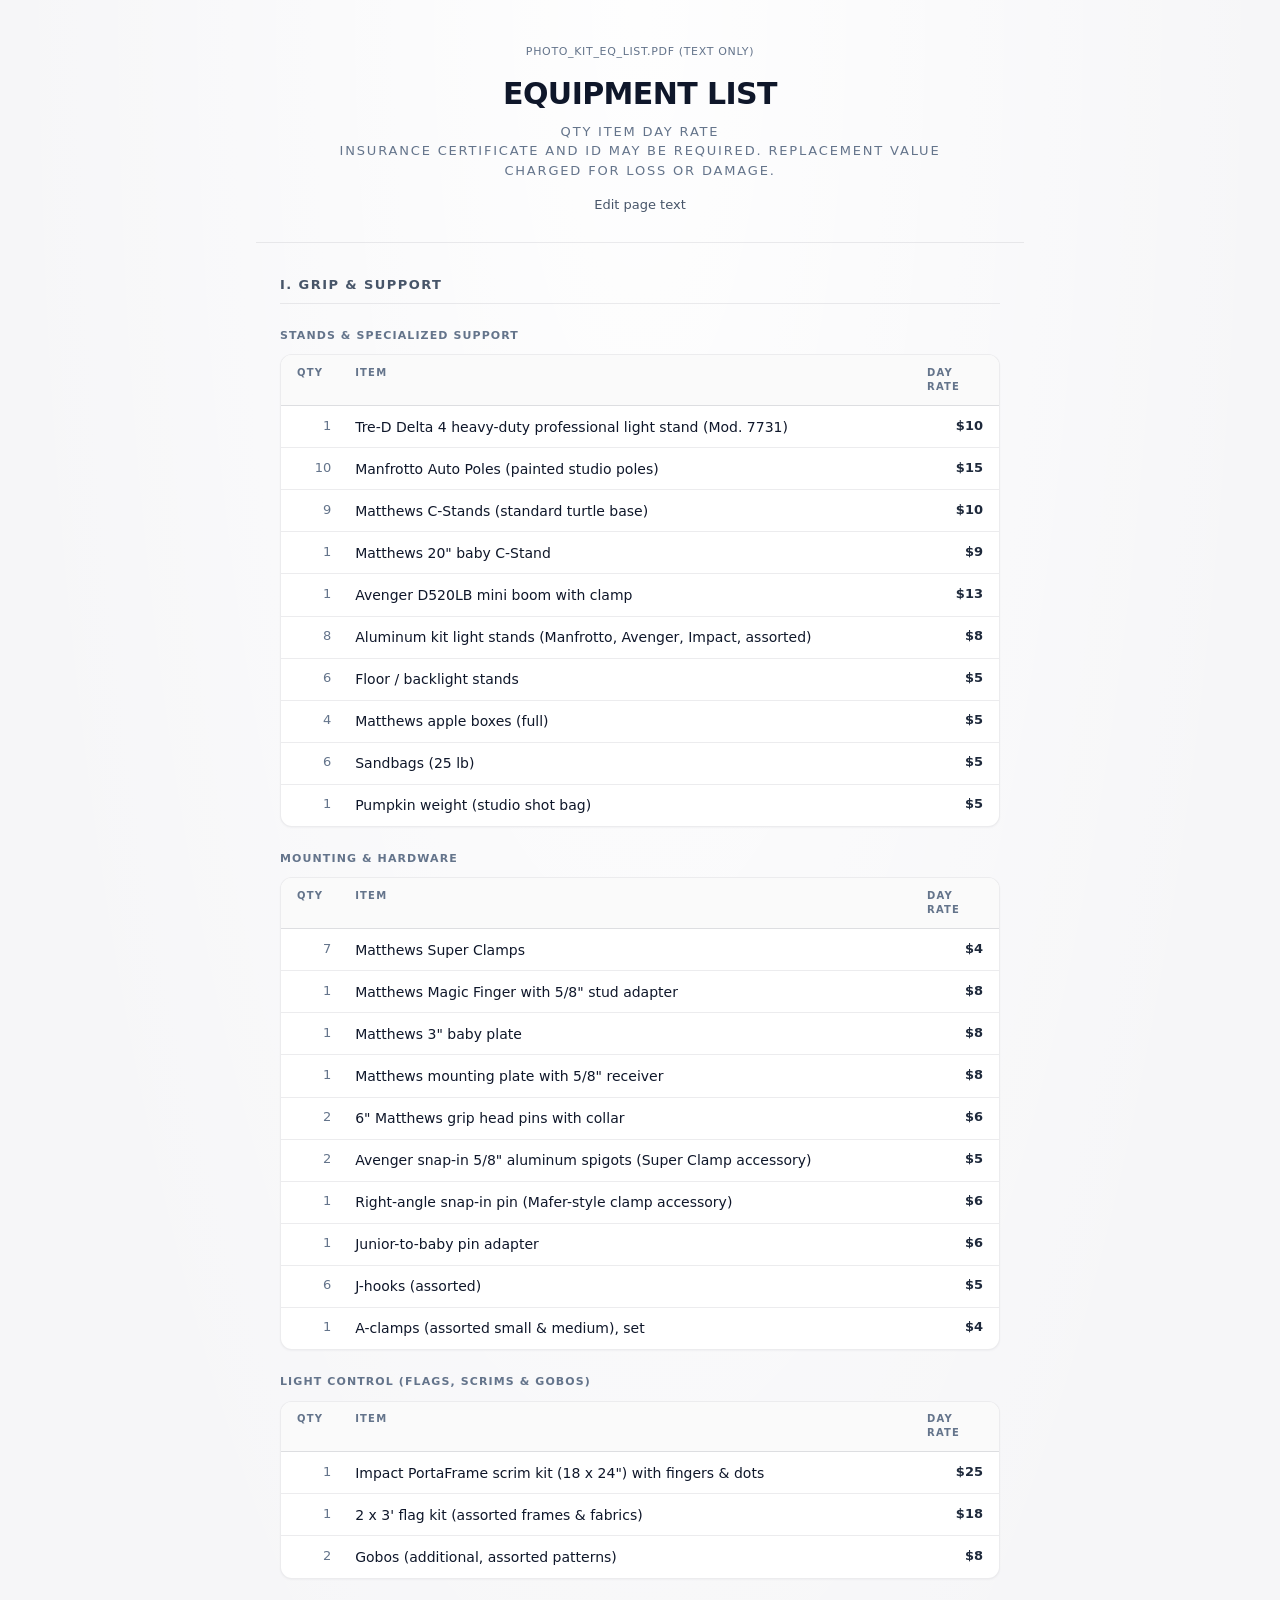
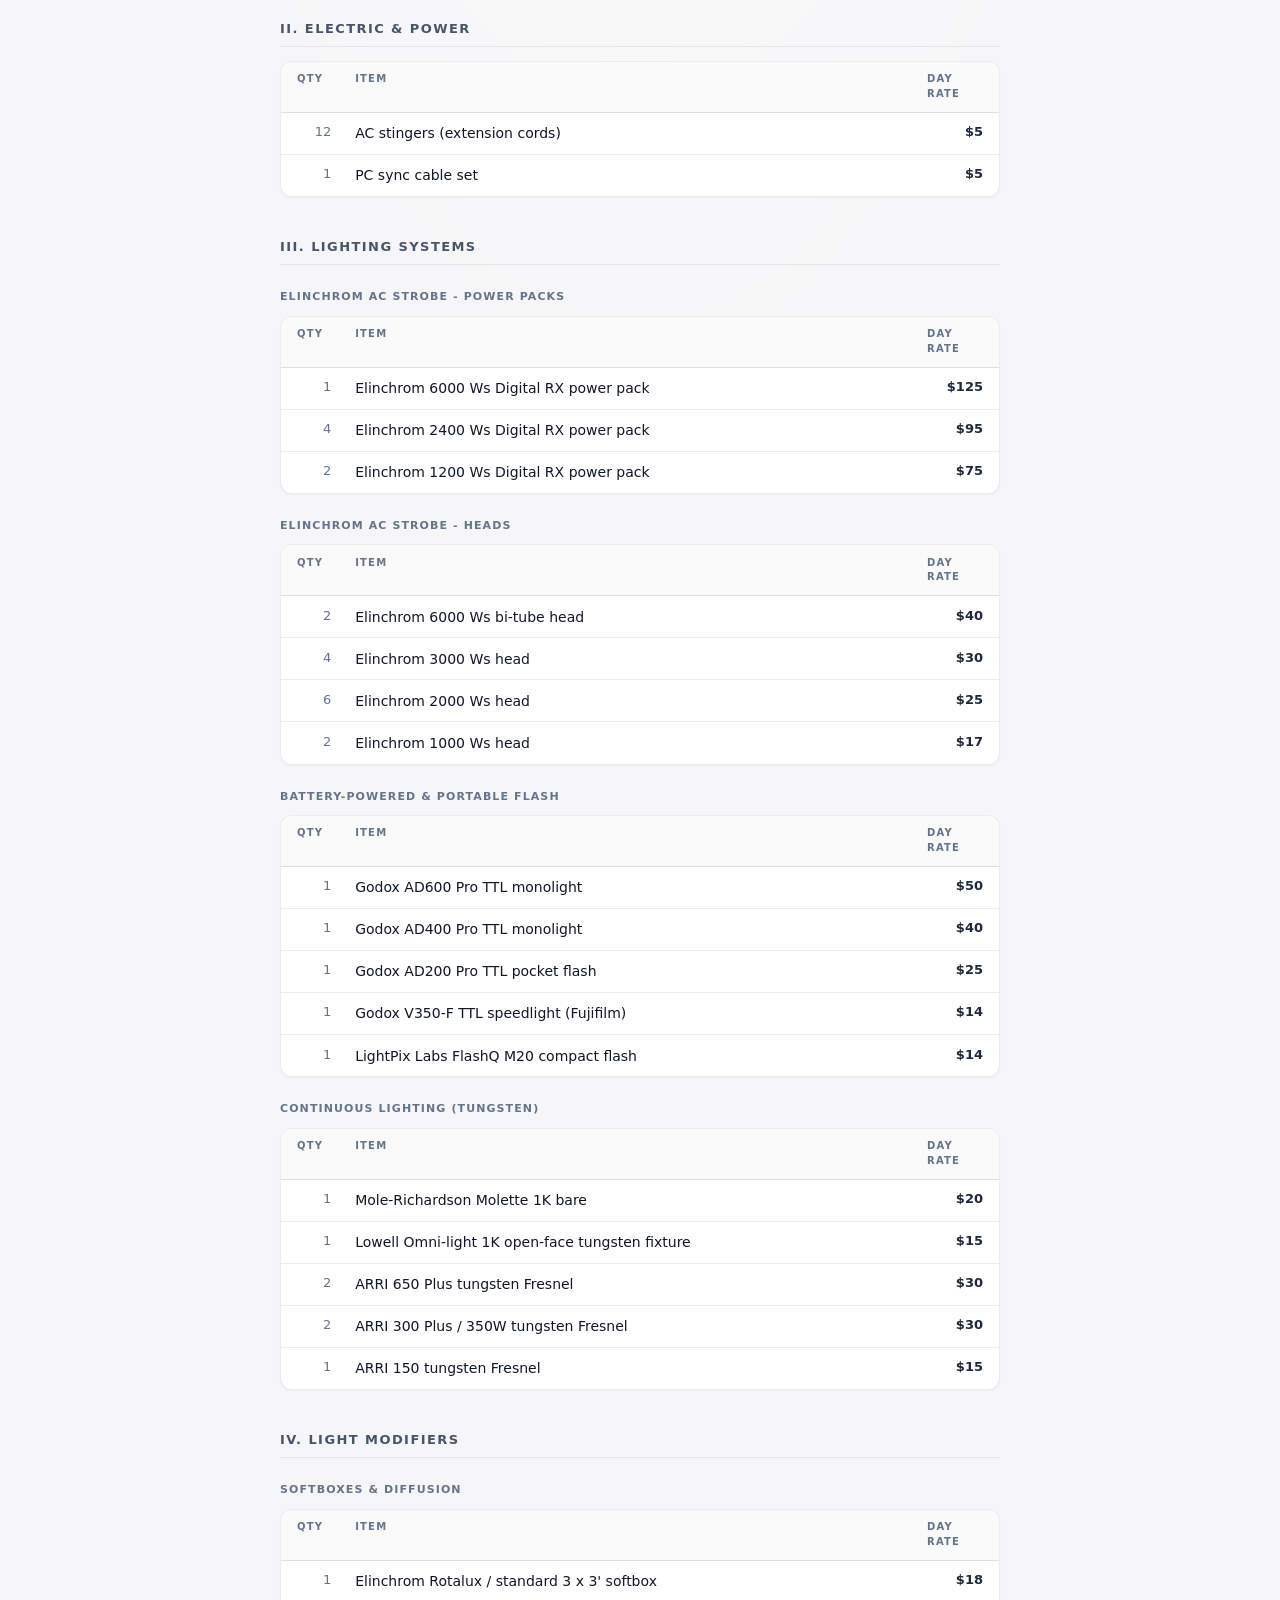
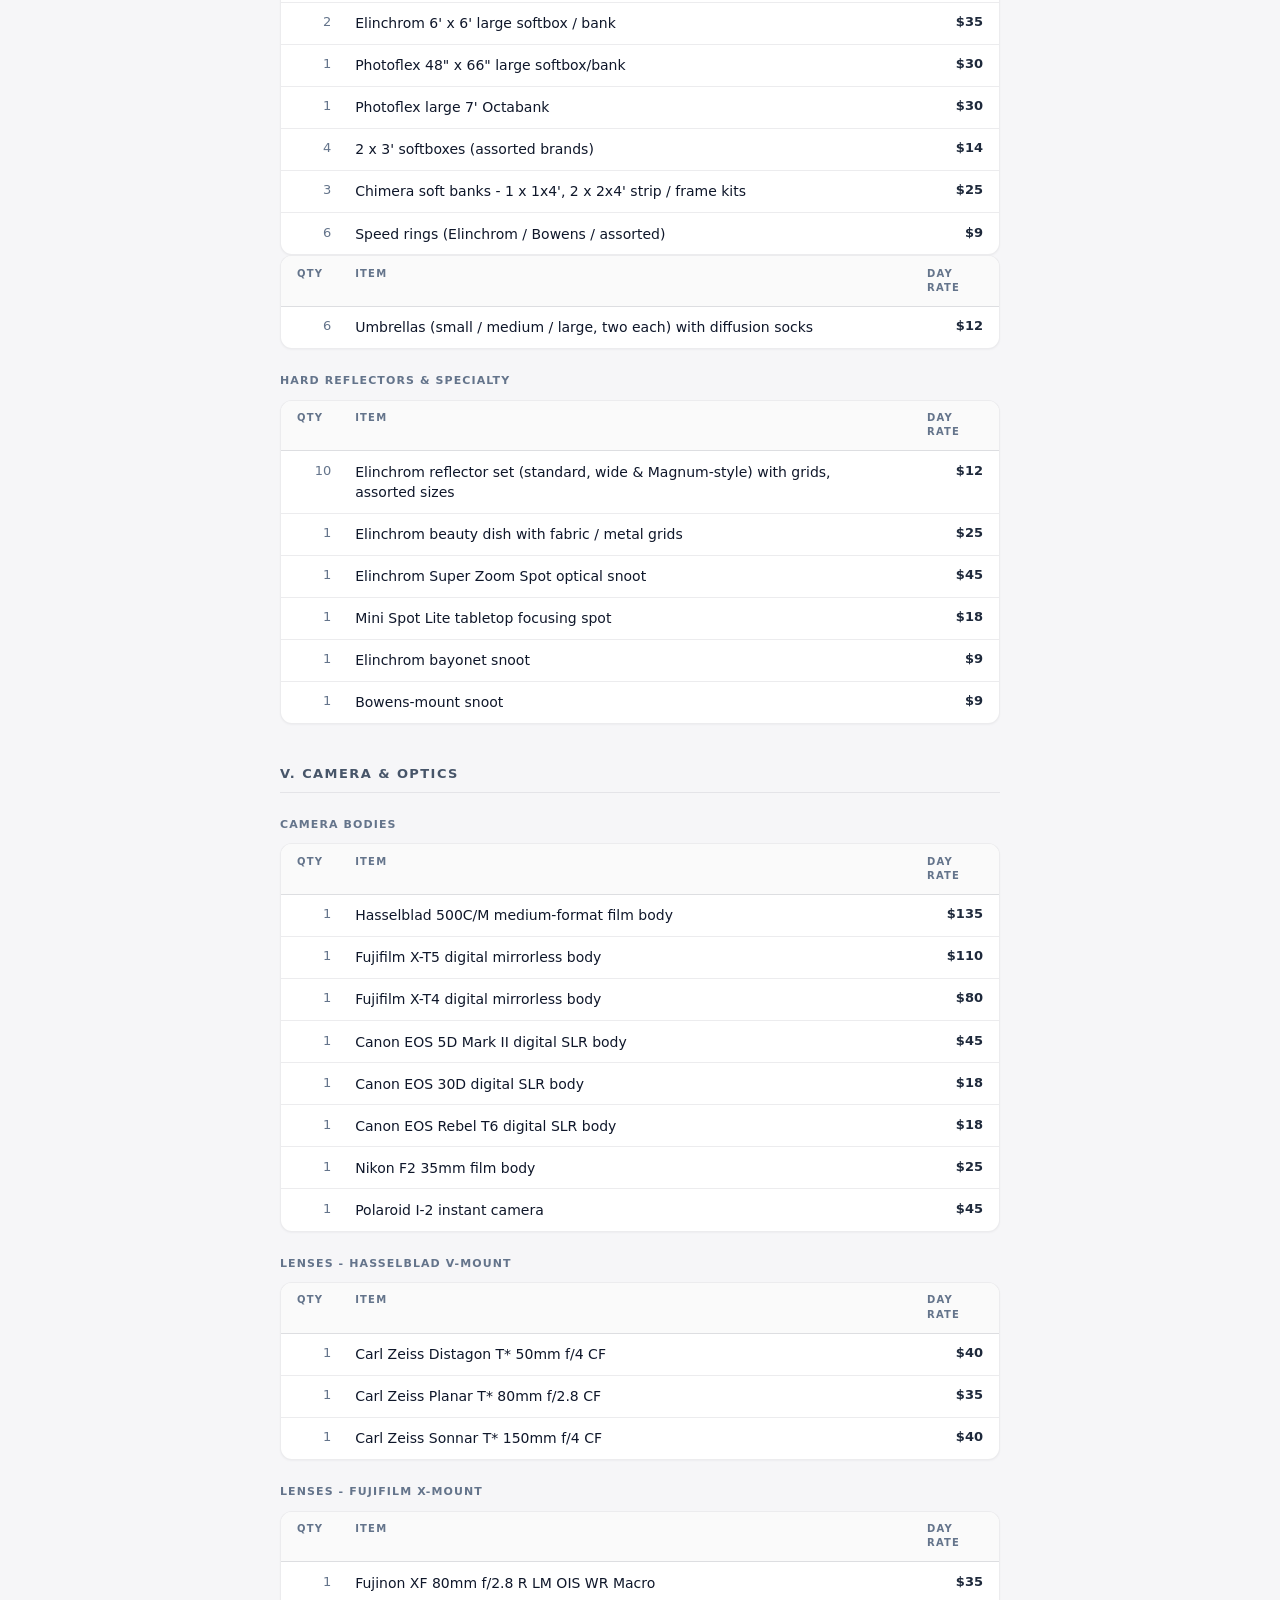
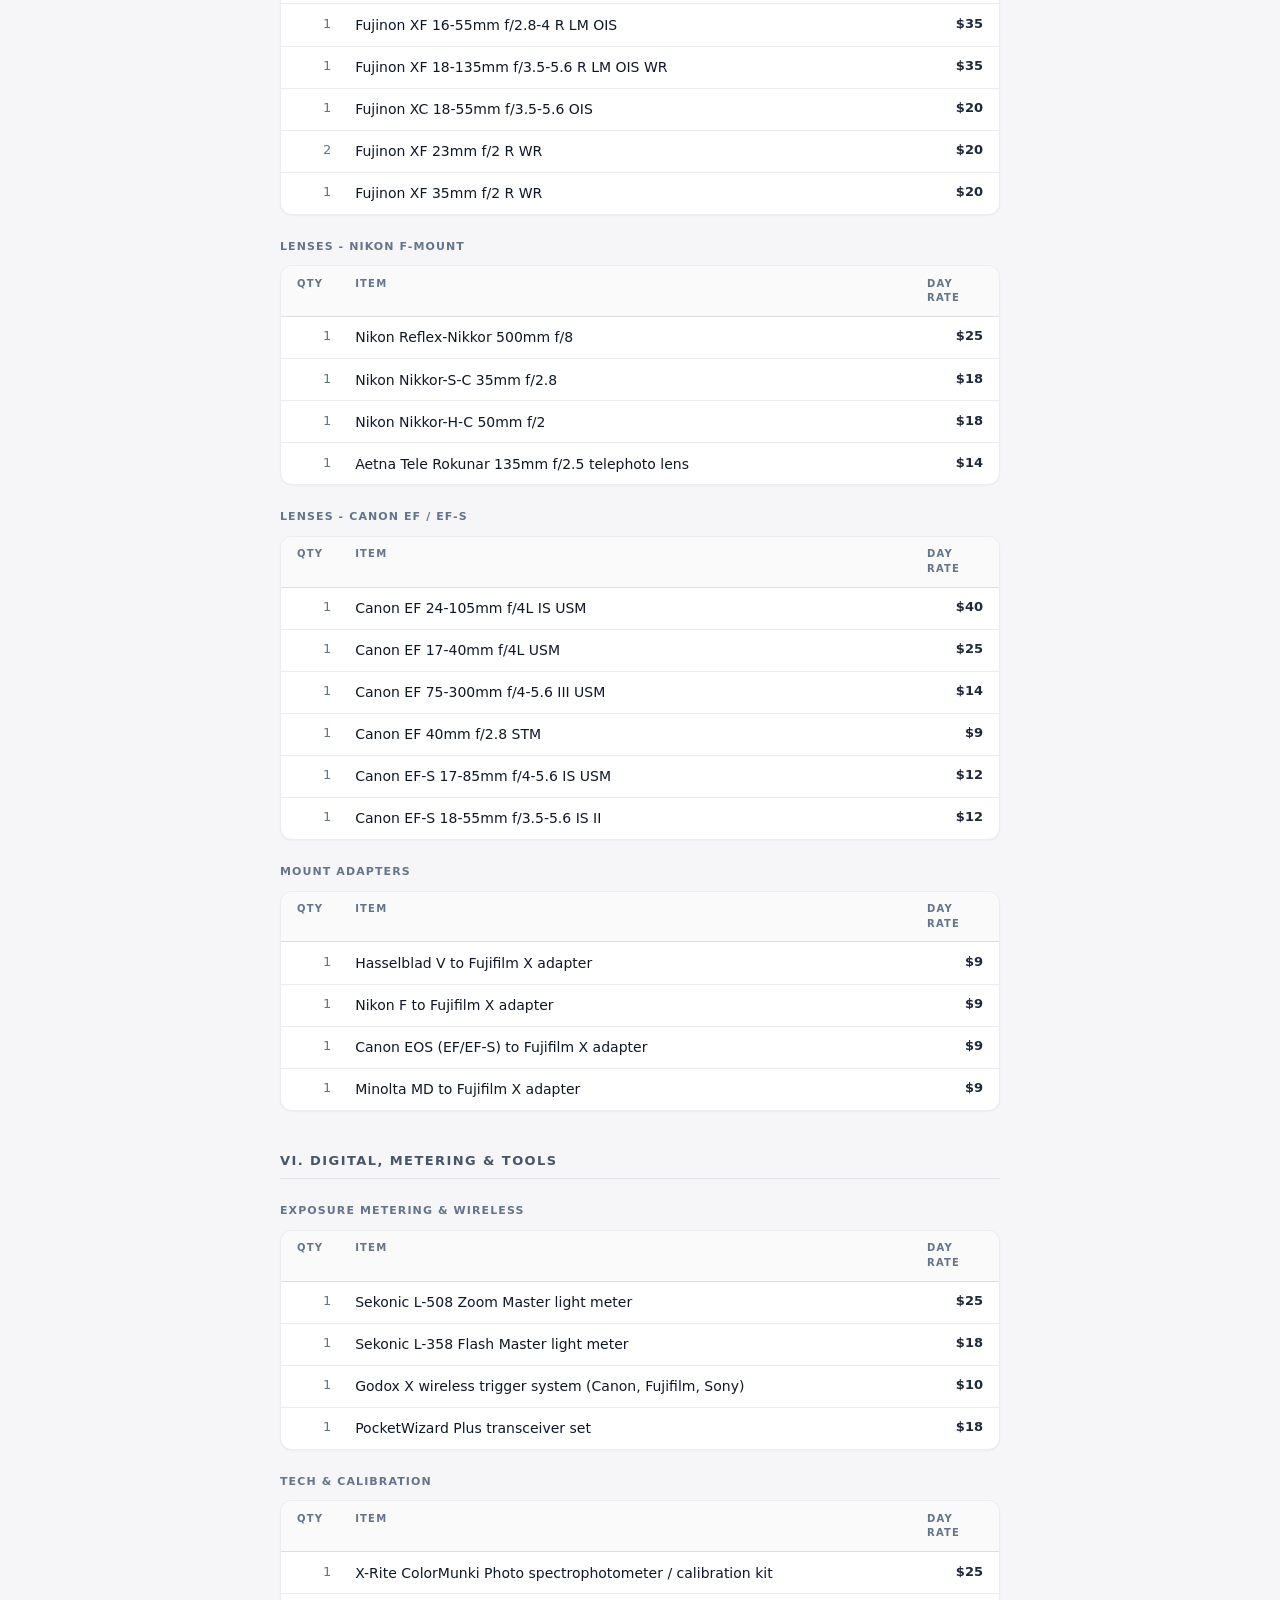
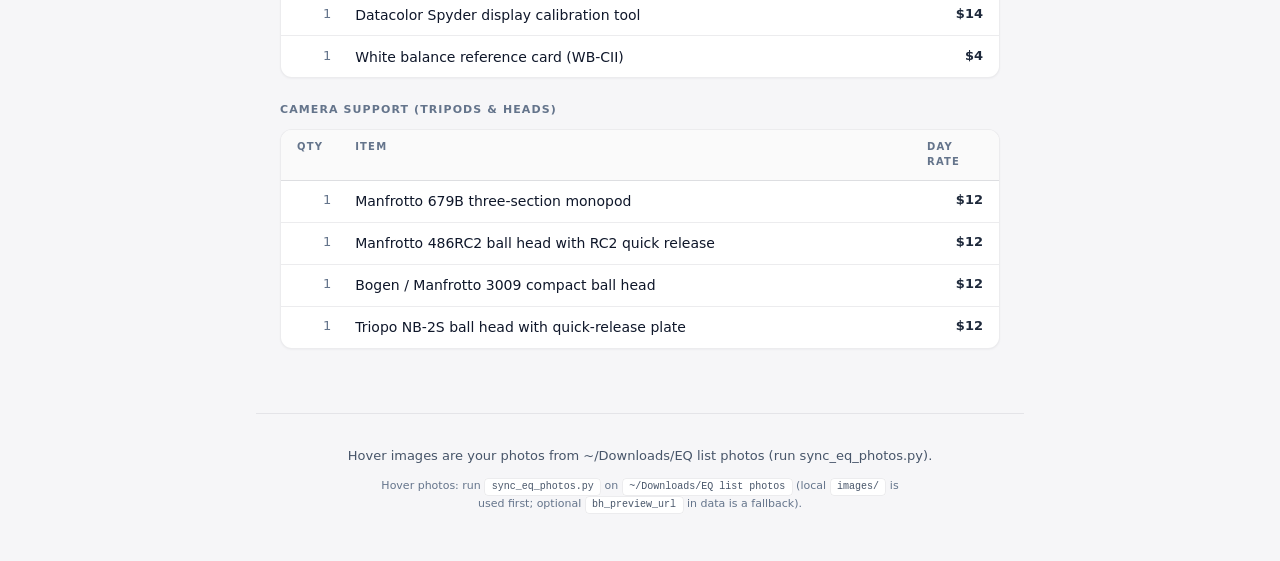
==== index.html @ 4150b17f "Add GitHub Pages workflow for permanent public hosting Made-with: Cursor" ====
<!DOCTYPE html>
<html lang="en">
<head>
  <meta charset="utf-8" />
  <meta name="viewport" content="width=device-width, initial-scale=1" />
  <title>Equipment list</title>
  <link rel="stylesheet" href="styles.css" />
  <!--
    Local server (fetch needs http — open the folder in a terminal first):
      cd photo-kit-equipment-site && python3 -m http.server 9000
      open http://127.0.0.1:9000/
    Data: python3 build_from_pdf.py
    Hover photos: copy from ~/Downloads/EQ list photos → python3 sync_eq_photos.py
    Edit list in browser: admin.html (download data.json → replace on server/NAS)
  -->
</head>
<body>
  <header class="site-header">
    <!-- id brandLine kept for compatibility (older app.js / cached bundles) -->
    <p class="meta-source" id="brandLine" hidden></p>
    <h1 id="pageTitle"></h1>
    <p class="caption" id="rateCaption"></p>
    <p class="header-notice caption" id="noticeLine" hidden></p>
    <p class="edit-page-link"><a href="admin.html">Edit page text</a></p>
  </header>

  <main id="app" class="equipment-main"></main>

  <footer class="site-footer">
    <p id="attribution" class="caption"></p>
    <p class="fine-print">Hover photos: run <code>sync_eq_photos.py</code> on <code>~/Downloads/EQ list photos</code> (local <code>images/</code> is used first; optional <code>bh_preview_url</code> in data is a fallback).</p>
  </footer>

  <div id="bubble" class="image-bubble" role="tooltip" aria-hidden="true" hidden>
    <img id="bubbleImg" src="" alt="" loading="lazy" decoding="async" referrerpolicy="no-referrer" />
  </div>

  <script src="app.js"></script>
</body>
</html>
---- styles.css ----
:root {
  --bg: #f6f6f8;
  --bg-elevated: #fafafa;
  --surface: #ffffff;
  --surface-hover: #f4f4f6;
  --border: rgba(15, 23, 42, 0.08);
  --border-strong: rgba(15, 23, 42, 0.12);
  --text: #0f172a;
  --text-secondary: #475569;
  --text-tertiary: #64748b;
  --accent: #1e293b;
  --radius: 8px;
  --radius-lg: 12px;
  --font: "SF Pro Text", system-ui, -apple-system, BlinkMacSystemFont, "Segoe UI",
    Roboto, "Helvetica Neue", Arial, sans-serif;
}

*,
*::before,
*::after {
  box-sizing: border-box;
}

html {
  -webkit-font-smoothing: antialiased;
  -moz-osx-font-smoothing: grayscale;
}

body {
  margin: 0;
  font-family: var(--font);
  font-size: 0.9375rem;
  background: var(--bg);
  background-image: radial-gradient(ellipse 100% 60% at 50% 0%, rgba(255, 255, 255, 0.9), transparent 50%);
  color: var(--text);
  line-height: 1.5;
  min-height: 100vh;
}

.site-header {
  max-width: 48rem;
  margin: 0 auto;
  padding: 2.75rem 1.5rem 1.75rem;
  text-align: center;
  border-bottom: 1px solid var(--border);
}

.meta-source {
  margin: 0 0 0.625rem;
  font-size: 0.6875rem;
  font-weight: 500;
  letter-spacing: 0.06em;
  text-transform: uppercase;
  color: var(--text-tertiary);
}

.header-notice {
  margin: 1rem auto 0;
  max-width: 38rem;
  font-size: 0.8125rem;
  line-height: 1.55;
  color: var(--text-secondary);
}

.edit-page-link {
  margin: 0.85rem 0 0;
  font-size: 0.8125rem;
}

.edit-page-link a {
  color: var(--text-secondary);
  text-decoration: none;
  font-weight: 500;
}

.edit-page-link a:hover {
  color: var(--accent);
  text-decoration: underline;
}

.site-header h1 {
  margin: 0 0 0.375rem;
  font-size: clamp(1.5rem, 4vw, 1.875rem);
  font-weight: 600;
  letter-spacing: -0.02em;
  color: var(--text);
}

.caption {
  margin: 0 auto;
  max-width: 38rem;
  font-size: 0.8125rem;
  font-weight: 500;
  letter-spacing: 0.14em;
  text-transform: uppercase;
  color: var(--text-tertiary);
}

.equipment-main {
  max-width: 48rem;
  margin: 0 auto;
  padding: 2rem 1.5rem 4rem;
}

.section-title {
  margin: 2.5rem 0 0.875rem;
  padding-bottom: 0.5rem;
  font-size: 0.8125rem;
  font-weight: 600;
  letter-spacing: 0.11em;
  text-transform: uppercase;
  color: var(--text-secondary);
  border-bottom: 1px solid var(--border);
}

.section-title:first-child {
  margin-top: 0;
}

.sub-title {
  margin: 1.5rem 0 0.625rem;
  font-size: 0.6875rem;
  font-weight: 600;
  letter-spacing: 0.1em;
  text-transform: uppercase;
  color: var(--text-tertiary);
}

.equipment-table {
  width: 100%;
  border-collapse: separate;
  border-spacing: 0;
  font-size: 0.875rem;
  line-height: 1.45;
  background: var(--surface);
  border-radius: var(--radius-lg);
  border: 1px solid var(--border);
  overflow: hidden;
  box-shadow: 0 1px 2px rgba(15, 23, 42, 0.04);
}

.equipment-table th,
.equipment-table td {
  padding: 0.65rem 1rem;
  text-align: left;
  vertical-align: top;
  border-bottom: 1px solid var(--border);
}

.equipment-table thead th {
  font-size: 0.625rem;
  font-weight: 600;
  letter-spacing: 0.12em;
  text-transform: uppercase;
  color: var(--text-tertiary);
  background: var(--bg-elevated);
  border-bottom-color: var(--border-strong);
}

.equipment-table tbody tr:last-child td {
  border-bottom: none;
}

.equipment-table td.num {
  width: 3rem;
  padding-right: 0.5rem;
  text-align: right;
  font-size: 0.8125rem;
  font-weight: 500;
  color: var(--text-tertiary);
  font-variant-numeric: tabular-nums;
}

.equipment-table td.item-cell {
  color: var(--text);
  font-weight: 400;
}

.equipment-table td.price {
  width: 5.5rem;
  padding-left: 0.5rem;
  text-align: right;
  font-size: 0.8125rem;
  font-weight: 600;
  font-variant-numeric: tabular-nums;
  color: var(--accent);
  white-space: nowrap;
}

.equipment-table tbody tr {
  cursor: default;
  transition: background-color 0.15s ease;
}

.equipment-table tbody tr[data-preview]:hover {
  background: var(--surface-hover);
}

.equipment-table tbody tr[data-preview] .item-label {
  border-bottom: 1px solid transparent;
  transition: border-color 0.15s ease, color 0.15s ease;
}

.equipment-table tbody tr[data-preview]:hover .item-label {
  border-bottom-color: rgba(15, 23, 42, 0.15);
  color: var(--accent);
}

.site-footer {
  max-width: 48rem;
  margin: 0 auto;
  padding: 2rem 1.5rem 3rem;
  border-top: 1px solid var(--border);
  font-size: 0.75rem;
  color: var(--text-tertiary);
  text-align: center;
}

.site-footer .caption {
  text-transform: none;
  letter-spacing: normal;
  font-weight: 400;
  color: var(--text-secondary);
  margin-bottom: 0.75rem;
}

.site-footer .fine-print {
  margin: 0 auto;
  max-width: 34rem;
  line-height: 1.6;
  font-size: 0.6875rem;
  color: var(--text-tertiary);
}

.site-footer code {
  font-family: ui-monospace, "SF Mono", Menlo, Monaco, Consolas, monospace;
  font-size: 0.625rem;
  font-weight: 500;
  color: var(--text-secondary);
  background: var(--surface);
  padding: 0.15rem 0.4rem;
  border-radius: 4px;
  border: 1px solid var(--border);
}

/* Hover preview: compact card, lightly translucent chrome */
.image-bubble {
  position: fixed;
  z-index: 1000;
  width: max-content;
  max-width: min(86vw, 220px);
  padding: 4px;
  background: rgba(255, 255, 255, 0.78);
  -webkit-backdrop-filter: blur(10px);
  backdrop-filter: blur(10px);
  border-radius: 8px;
  border: 1px solid rgba(15, 23, 42, 0.07);
  box-shadow:
    0 0 0 1px rgba(255, 255, 255, 0.4) inset,
    0 10px 32px rgba(15, 23, 42, 0.08),
    0 3px 10px rgba(15, 23, 42, 0.04);
  pointer-events: none;
  opacity: 0;
  transform: translateY(8px) scale(0.98);
  transition:
    opacity 0.18s cubic-bezier(0.16, 1, 0.3, 1),
    transform 0.2s cubic-bezier(0.16, 1, 0.3, 1);
}

@supports not ((-webkit-backdrop-filter: blur(1px)) or (backdrop-filter: blur(1px))) {
  .image-bubble {
    background: rgba(255, 255, 255, 0.94);
  }
}

.image-bubble.is-visible {
  opacity: 1;
  transform: translateY(0) scale(1);
}

.image-bubble img {
  display: block;
  max-width: min(calc(86vw - 16px), 212px);
  max-height: min(28vh, 240px);
  width: auto;
  height: auto;
  object-fit: contain;
  border-radius: 5px;
  background: rgba(241, 245, 249, 0.85);
  opacity: 0.96;
}

@media (max-width: 560px) {
  .site-header {
    padding: 2rem 1.125rem 1.5rem;
  }

  .equipment-main {
    padding: 1.5rem 1.125rem 3rem;
  }

  .equipment-table {
    font-size: 0.8125rem;
    border-radius: var(--radius);
  }

  .equipment-table th,
  .equipment-table td {
    padding: 0.55rem 0.75rem;
  }

  .equipment-table td.num {
    width: 2.25rem;
    font-size: 0.75rem;
  }

  .equipment-table td.price {
    width: 4.75rem;
    font-size: 0.75rem;
  }

  .image-bubble {
    max-width: min(88vw, 196px);
  }

  .image-bubble img {
    max-width: min(calc(88vw - 14px), 188px);
    max-height: min(26vh, 208px);
  }
}
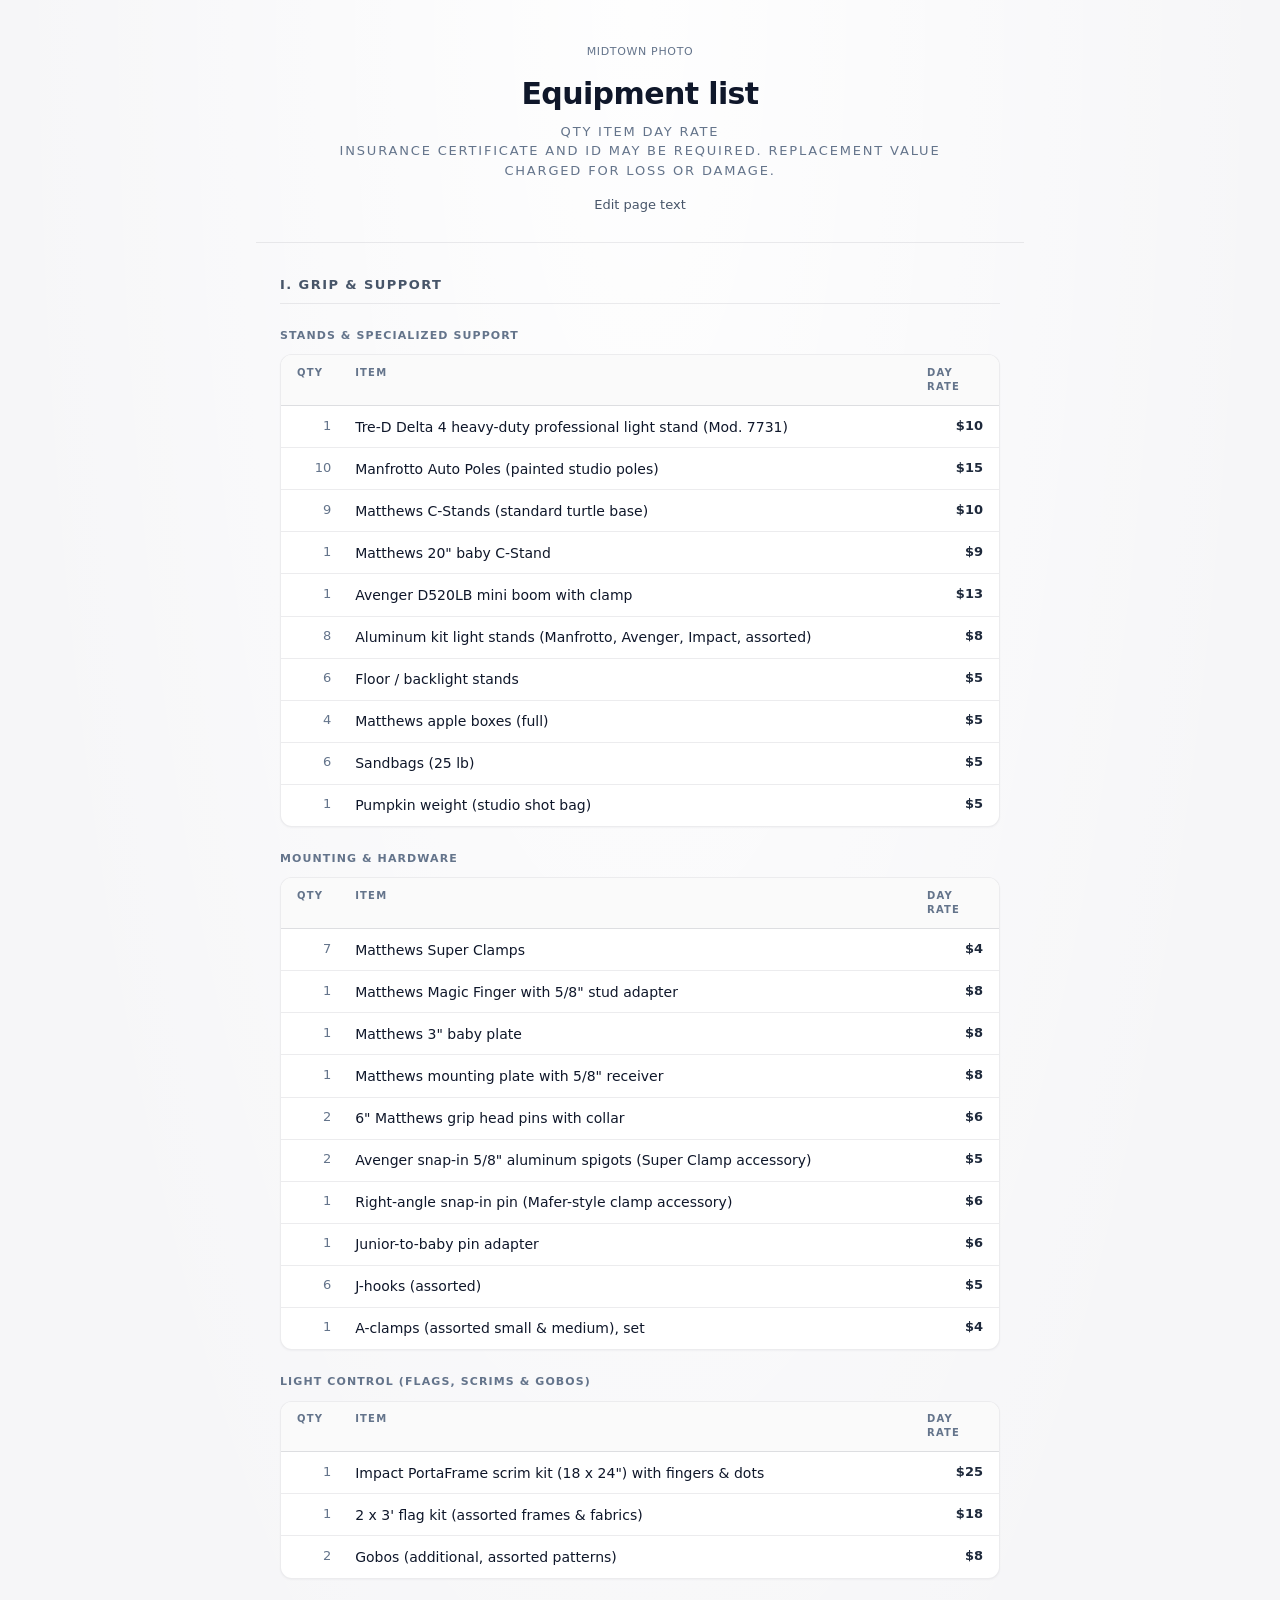
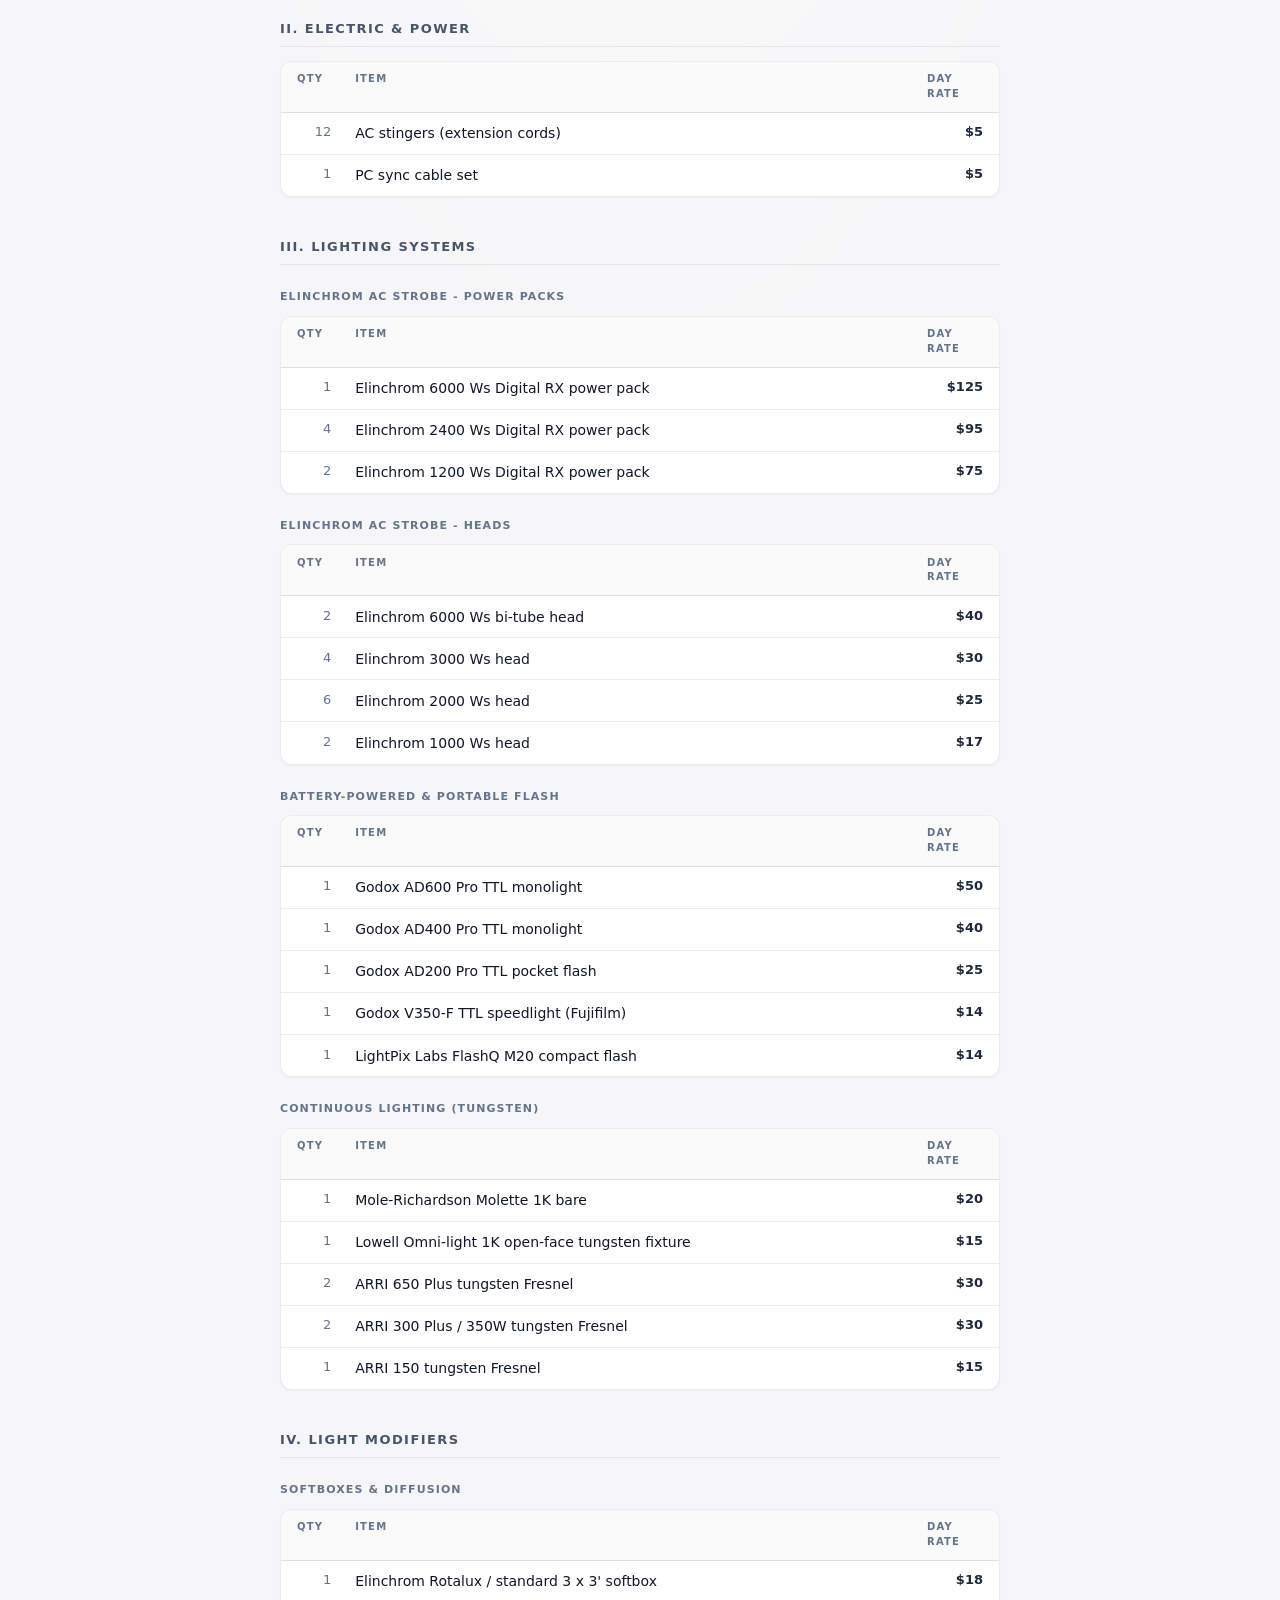
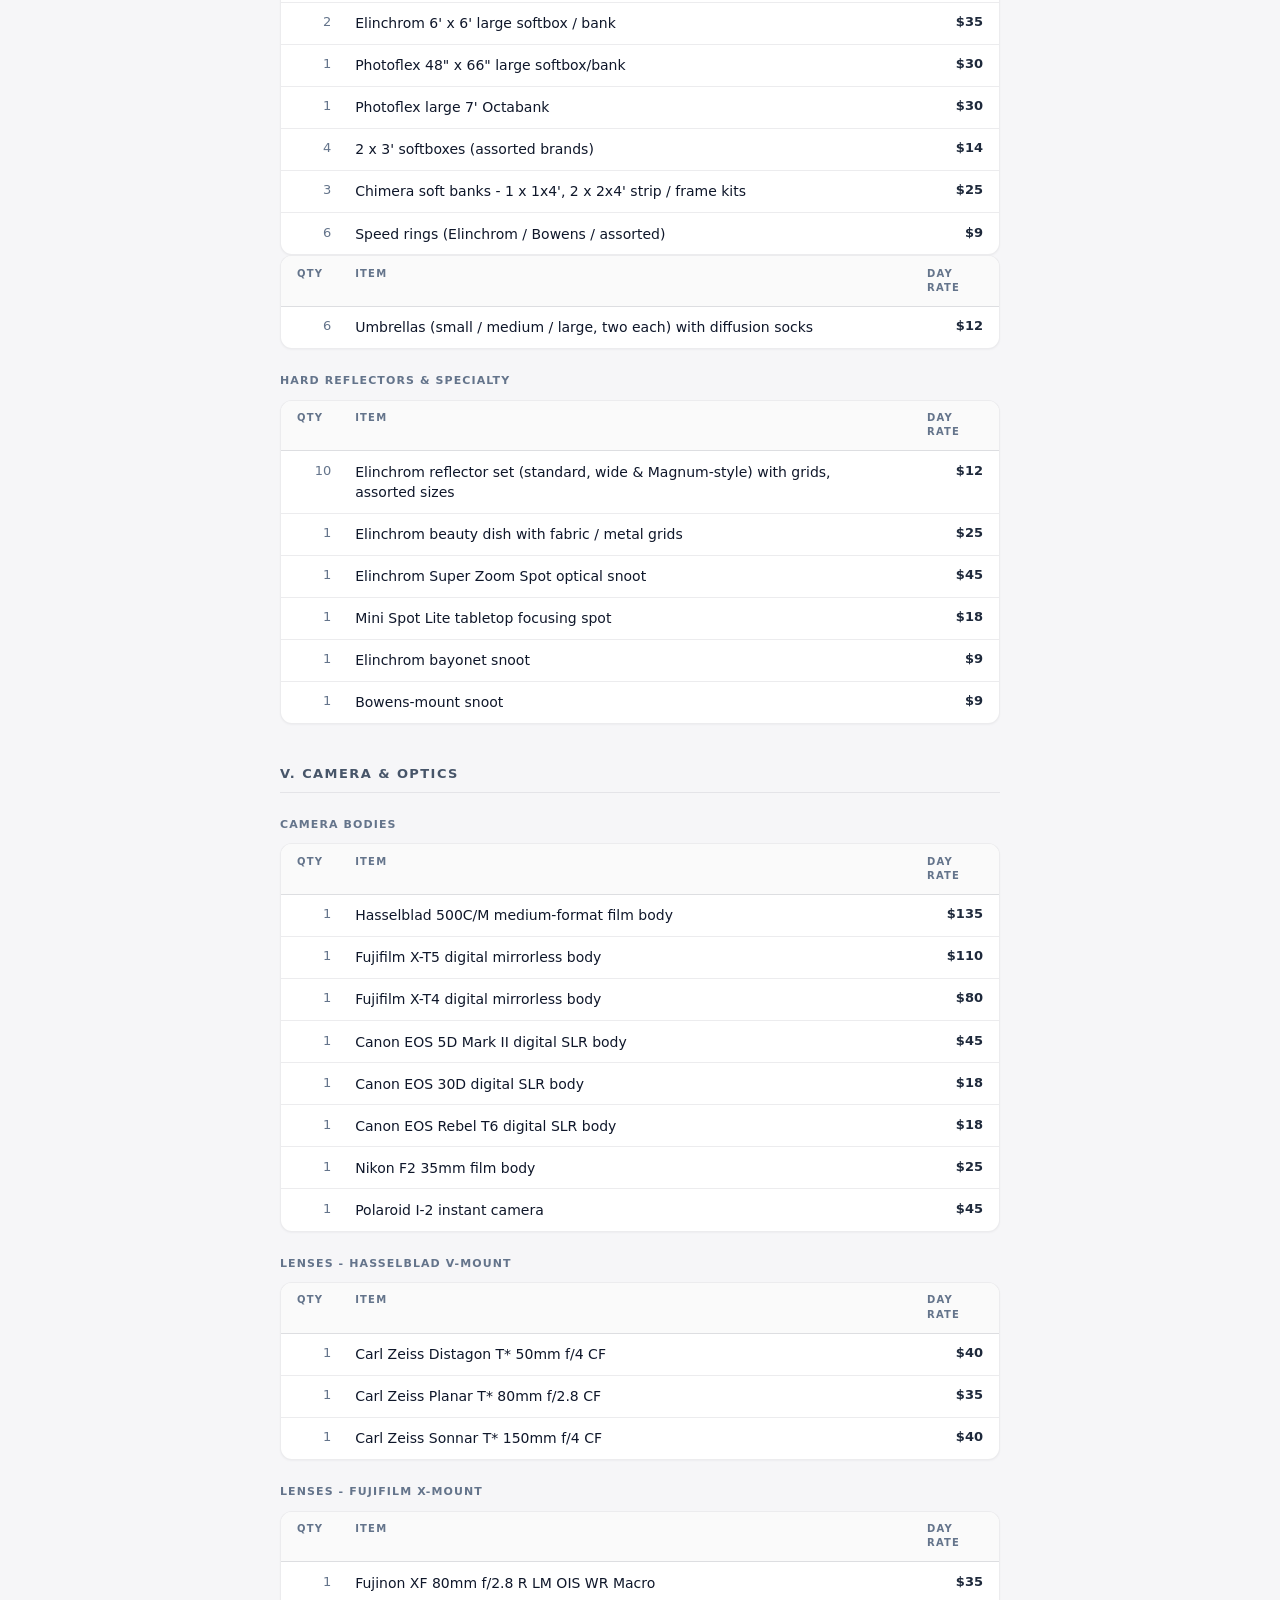
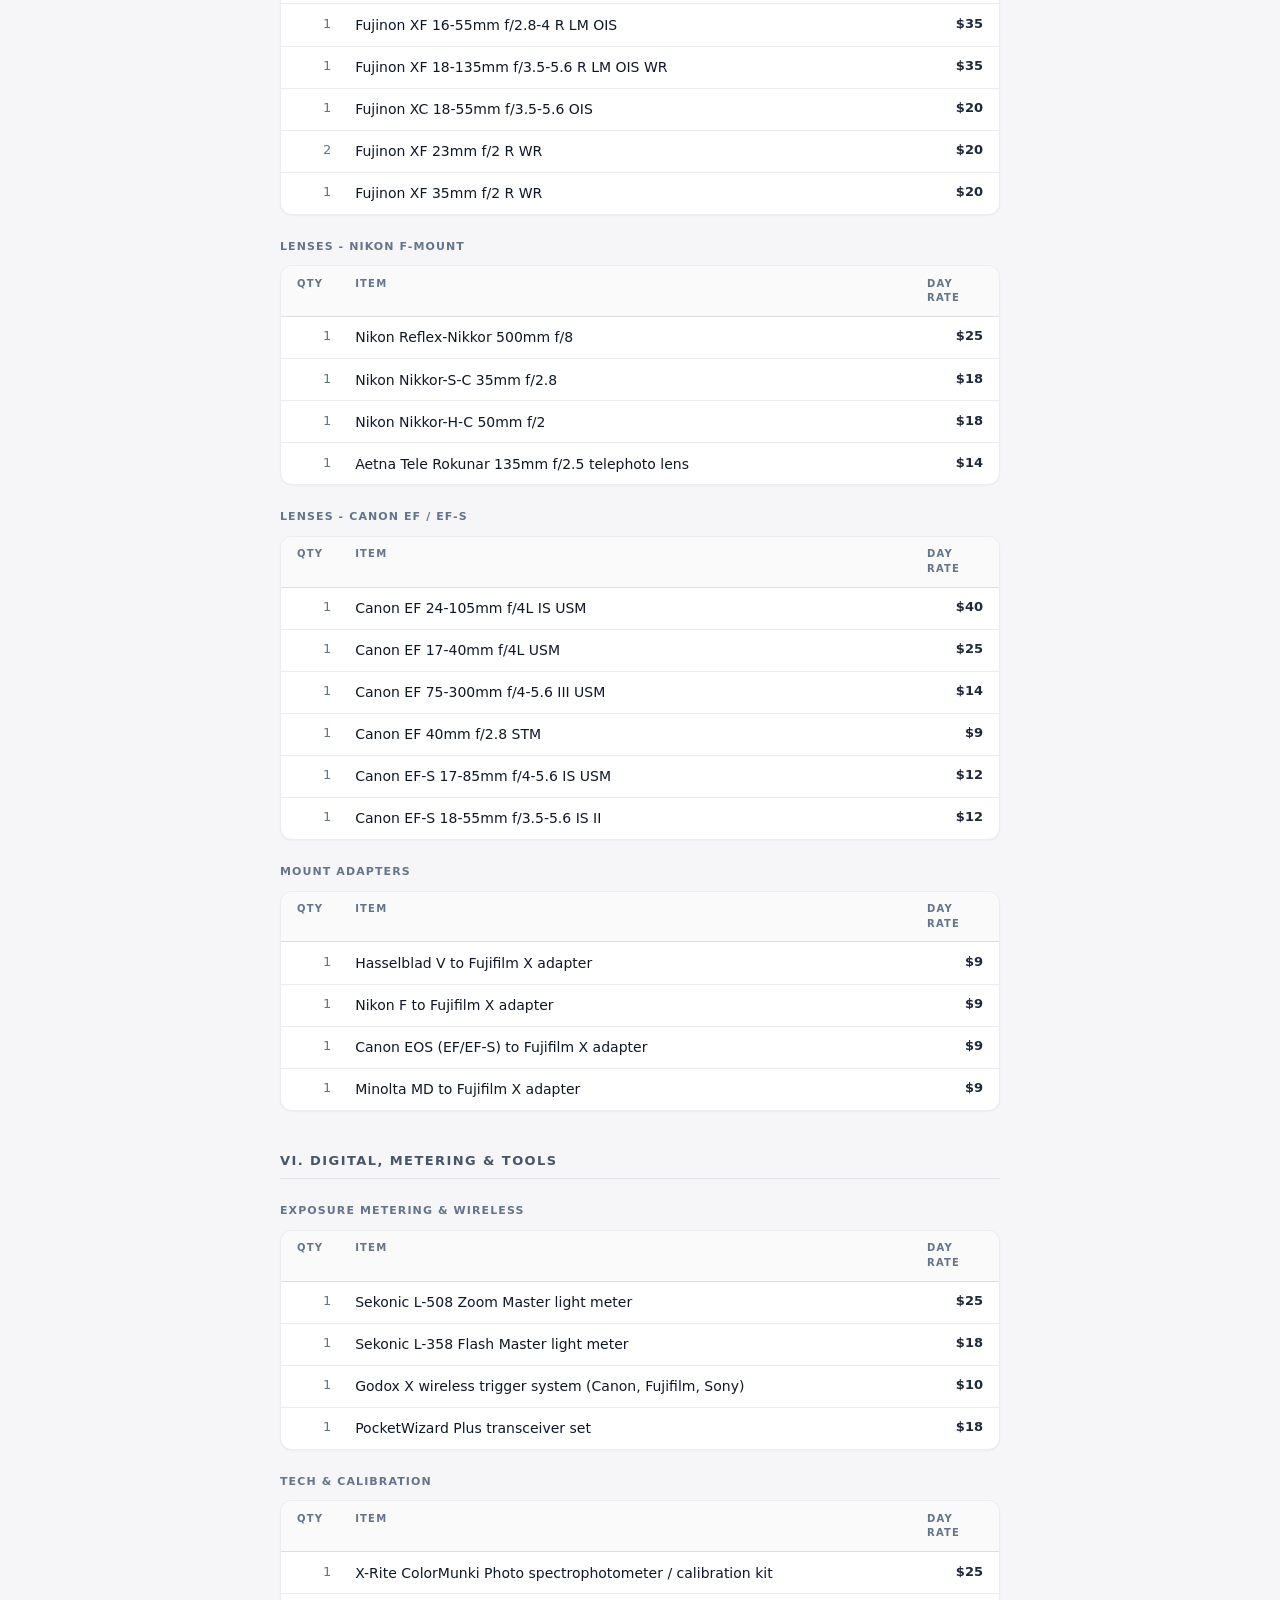
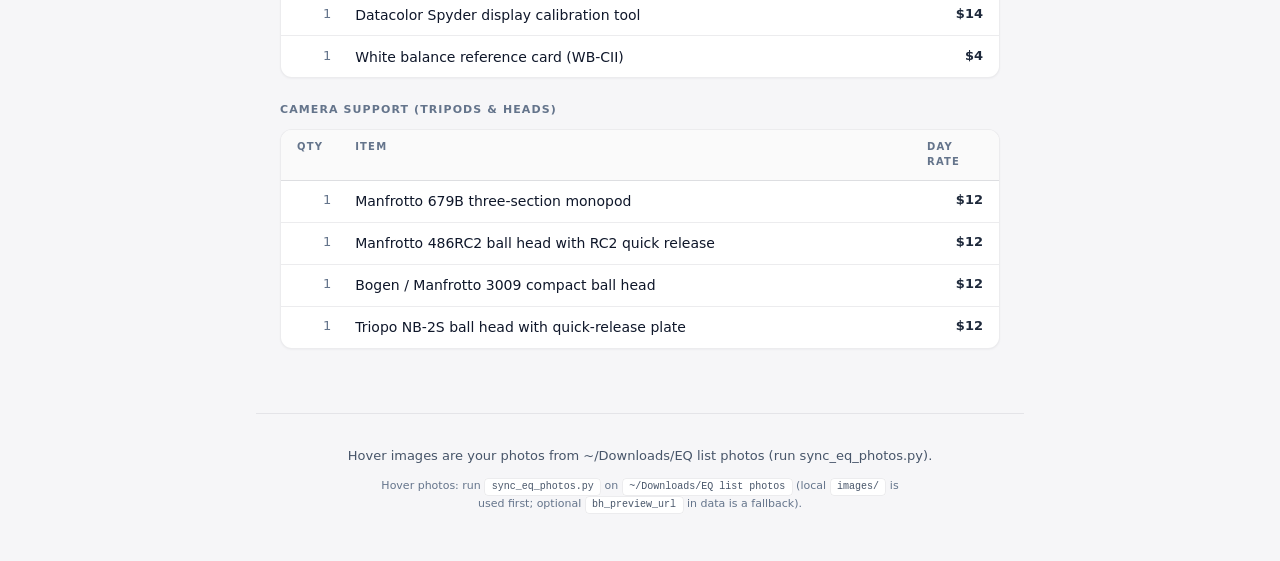
==== commit 20d42cd7: "Brand as Midtown Photo; set GitHub repo name midtown-photo Made-with: Cursor" ====
--- a/index.html
+++ b/index.html
@@ -3,7 +3,7 @@
 <head>
   <meta charset="utf-8" />
   <meta name="viewport" content="width=device-width, initial-scale=1" />
-  <title>Equipment list</title>
+  <title>Midtown Photo — Equipment list</title>
   <link rel="stylesheet" href="styles.css" />
   <!--
     Local server (fetch needs http — open the folder in a terminal first):
